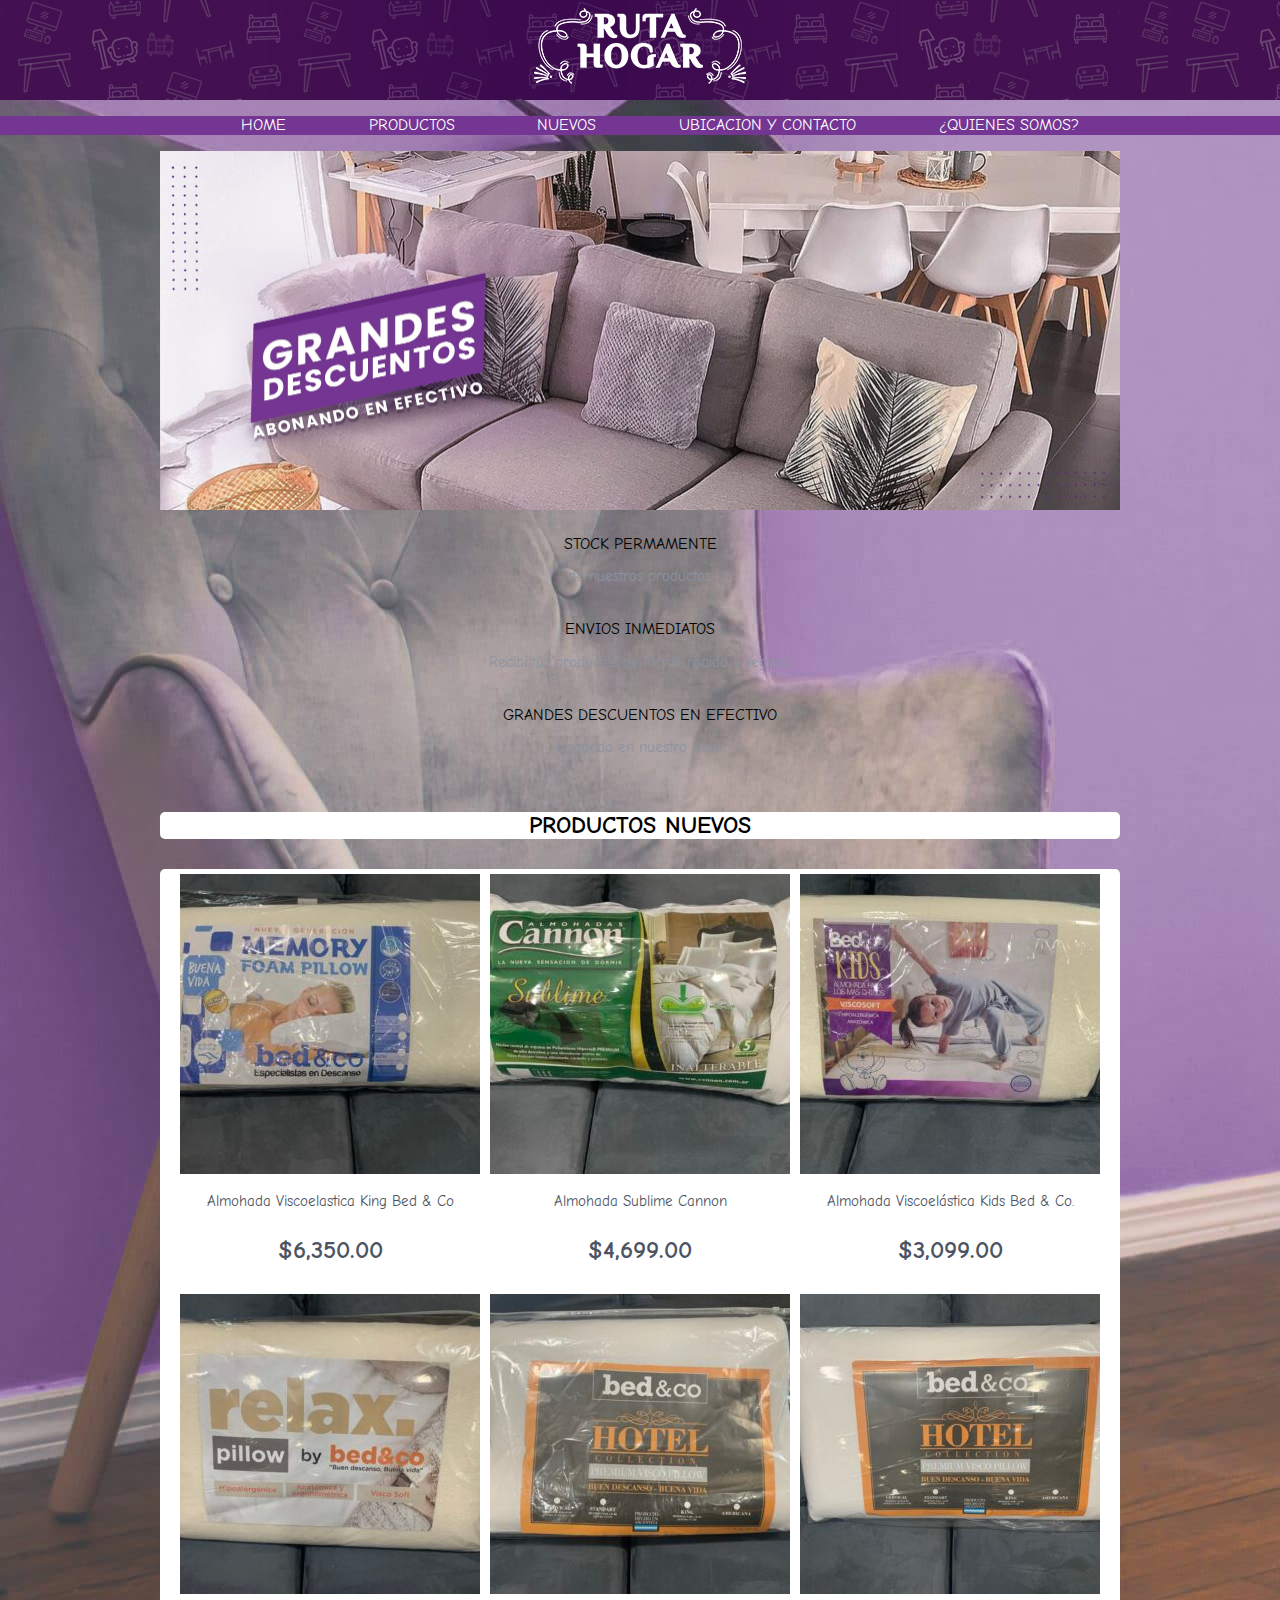
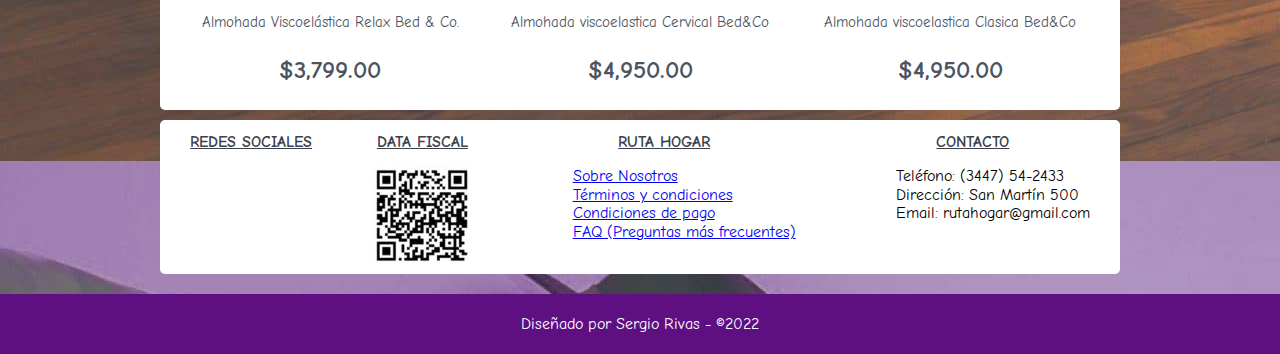
==== index.html @ 78387b26 "inicio" ====
<!DOCTYPE html>
<html>
    <head>
        <meta charset="utf-8">
        <title>Proyecto</title>
        <!-- CSS only -->
        <link href="https://cdn.jsdelivr.net/npm/bootstrap@5.2.0/dist/css/bootstrap.min.css" rel="stylesheet" integrity="sha384-gH2yIJqKdNHPEq0n4Mqa/HGKIhSkIHeL5AyhkYV8i59U5AR6csBvApHHNl/vI1Bx" crossorigin="anonymous">
        <!-- JavaScript Bundle with Popper -->
        <script src="https://cdn.jsdelivr.net/npm/bootstrap@5.2.0/dist/js/bootstrap.bundle.min.js" integrity="sha384-A3rJD856KowSb7dwlZdYEkO39Gagi7vIsF0jrRAoQmDKKtQBHUuLZ9AsSv4jD4Xa" crossorigin="anonymous"></script>
        <link rel="stylesheet" href="css/styles.css">
        <link rel="stylesheet" href="css/normalize.css">
        <!-- STYLES GOOGLE-->
        <link rel="preconnect" href="https://fonts.googleapis.com">
        <link rel="preconnect" href="https://fonts.gstatic.com" crossorigin>
        <link href="https://fonts.googleapis.com/css2?family=Comic+Neue:ital,wght@1,700&family=Edu+SA+Beginner&display=swap" rel="stylesheet">
        <!-- FONT AWESOME-->
        <link rel="stylesheet" href="https://cdnjs.cloudflare.com/ajax/libs/font-awesome/6.1.1/css/all.min.css" integrity="sha512-KfkfwYDsLkIlwQp6LFnl8zNdLGxu9YAA1QvwINks4PhcElQSvqcyVLLD9aMhXd13uQjoXtEKNosOWaZqXgel0g==" crossorigin="anonymous" referrerpolicy="no-referrer" />
    </head>
    <body>
        <header>
            <div class="holder">
                <img src="img/logo2_small_tr_sm.png" alt="Ruta Hogar"/>
            </div>
        </header>
        <nav>
            <div class="holder">
                <ul>
                    <li><a href="#">Home</a></li>
                    <li><a href="#">Productos</a></li>
                    <li><a href="#">Nuevos</a></li>
                    <li><a href="#">Ubicacion y Contacto</a></li>
                    <li><a href="#">¿Quienes Somos?</a></li>
                </ul>
            </div>
        </nav>
        <main class="holder">
            <div>
                <img src="img/slide_color_small-min.jpg" width="100%" alt="Ruta Hogar"/>
            </div>
            <div style="height: 10px"></div>
            <div class="row">
                <div class="col-md-4">
                    <div class="card cajas">
                        <i class="fa fa-boxes"></i>
                        STOCK PERMAMENTE
                        <p>de nuestros productos.</p>
                    </div>
                </div>
                <div class="col-md-4">
                    <div class="card cajas">
                        <i class="fa fa-shipping-fast"></i>
                        ENVIOS INMEDIATOS
                        <p>Recibí tus productos de forma rápida y segura.</p>
                    </div>
                </div>
                <div class="col-md-4">
                    <div class="card cajas">
                        <i class="fa fa-money-bill-alt"></i>
                        GRANDES DESCUENTOS EN EFECTIVO
                        <p>pagando en nuestro local.</p>
                    </div>
                </div>
            </div>
            <div style="height: 10px"></div>
            <div>
                <h2 style="border-radius: 5px;">PRODUCTOS NUEVOS</h2>
            </div>
            <div style="height: 10px"></div>
            <div class="productos">
                <div class="producto">
                    <img src="img/almohada1.jpeg"/>
                    <p>Almohada Viscoelastica King Bed & Co</p>
                    <p class="precio">$6,350.00</p>
                </div>
                <div class="producto">
                    <img src="img/almohada2.jpeg"/>
                    <p>Almohada Sublime Cannon</p>
                    <p class="precio">$4,699.00</p>
                </div>
                <div class="producto">
                    <img src="img/almohada3.jpeg"/>
                    <p>Almohada Viscoelástica Kids Bed & Co.</p>
                    <p class="precio">$3,099.00</p>
                </div>
                <div class="producto">
                    <img src="img/almohada4.jpeg"/>
                    <p>Almohada Viscoelástica Relax Bed & Co.</p>
                    <p class="precio">$3,799.00</p>
                </div>
                <div class="producto">
                    <img src="img/almohada5.jpeg"/>
                    <p>Almohada viscoelastica Cervical Bed&Co</p>
                    <p class="precio">$4,950.00</p>
                </div>
                <div class="producto">
                    <img src="img/almohada6.jpeg"/>
                    <p>Almohada viscoelastica Clasica Bed&Co</p>
                    <p class="precio">$4,950.00</p>
                </div>
            </div>
            <div style="height: 10px"></div>
            <div class="sociales">
                <div class="social">
                    <h2>Redes Sociales</h2>
                    <a href="#"><i class="fa-brands fa-facebook"></i></a>
                    <a href="#"><i class="fa-brands fa-instagram"></i></a>
                </div>
                <div class="social">
                    <h2>Data Fiscal</h2>
                    <img src="img/QR.jpg"/>
                </div>
                <div class="social">
                    <h2>Ruta Hogar</h2>
                    <ul>
                        <li><a href="#">Sobre Nosotros</a></li>
                        <li><a href="#">Términos y condiciones</a></li>
                        <li><a href="#">Condiciones de pago</a></li>
                        <li><a href="#">FAQ (Preguntas más frecuentes)</a></li>
                    </ul>
                </div>
                <div class="social">
                    <h2>Contacto</h2>
                    <ul>
                        <li>Teléfono: (3447) 54-2433</li>
                        <li>Dirección: San Martín 500</li>
                        <li>Email: rutahogar@gmail.com</li>
                    </ul>
                </div>
            </div>
        </div>
    </main>
    <footer>
        <p>Diseñado por Sergio Rivas - &copy;2022</p>
    </footer>
</body>
</html>
---- css/styles.css ----
body {
    font-family:  'Comic Neue', cursive;
    background-image: url(../img/bgnew_compress.jpg);
}

nav{
    background-color: #753593 !important;
}

nav ul {
    display: flex;
    justify-content: space-around;
    list-style: none;
}

nav ul li a{
    text-transform: uppercase;
    text-decoration: none;
    color: white;
}

nav ul li a:hover{
    color: #fea94c;
}

header {
    display: flex;
    align-items: center;
    flex-direction: column;
    background-image: url(../img/header_fondo_violeta-1.jpg);
}

main{
    display: flex;
}

main h2{
    text-align: center;
    background-color: white;
}

footer {
    background-color: #5e0f82 !important;
    color: white;
    clear: both;
    padding: 5px 0;
    margin-top: 20px;
    text-align: center;
}

.holder{
    max-width: 960px;
    margin:0 auto;
}

.cajas{
    max-height: 100px;
    text-align: center;
    padding-top: 10px;
    padding-bottom: 10px;
}

.cajas p{
    font-size: 15px;
    color: #8b93a1;
}

.productos {
    border-radius: 5px;
    background-color: white;
    display: flex;
    flex-wrap: wrap;
    justify-content: center;
}

.producto{
    margin-top: 5px;
    margin-left: 5px;
    margin-right: 5px;
    text-align: center;
}

.producto:hover{
    border: 3px solid;
    border-color: #753593;
}

.producto p{
    font-size: 15px;
    color: #4c5462;
}

.precio {
    font-size: 25px!important;
    color: #4c5462!important;
    font-weight: bold;
}

.sociales {
    border-radius: 5px;
    background-color: white;
    display: flex;
    flex-wrap: wrap;
    justify-content: space-around;
    padding-bottom: 5px;
}
.sociales h2{
    font-weight: bold;
    text-transform: uppercase;
    text-decoration: underline;
    font-size: 1em;
    color: #3c424d;
}

.social ul {
    display: flex;
    list-style: none;
    align-items: flex-start;
    flex-direction: column;
}
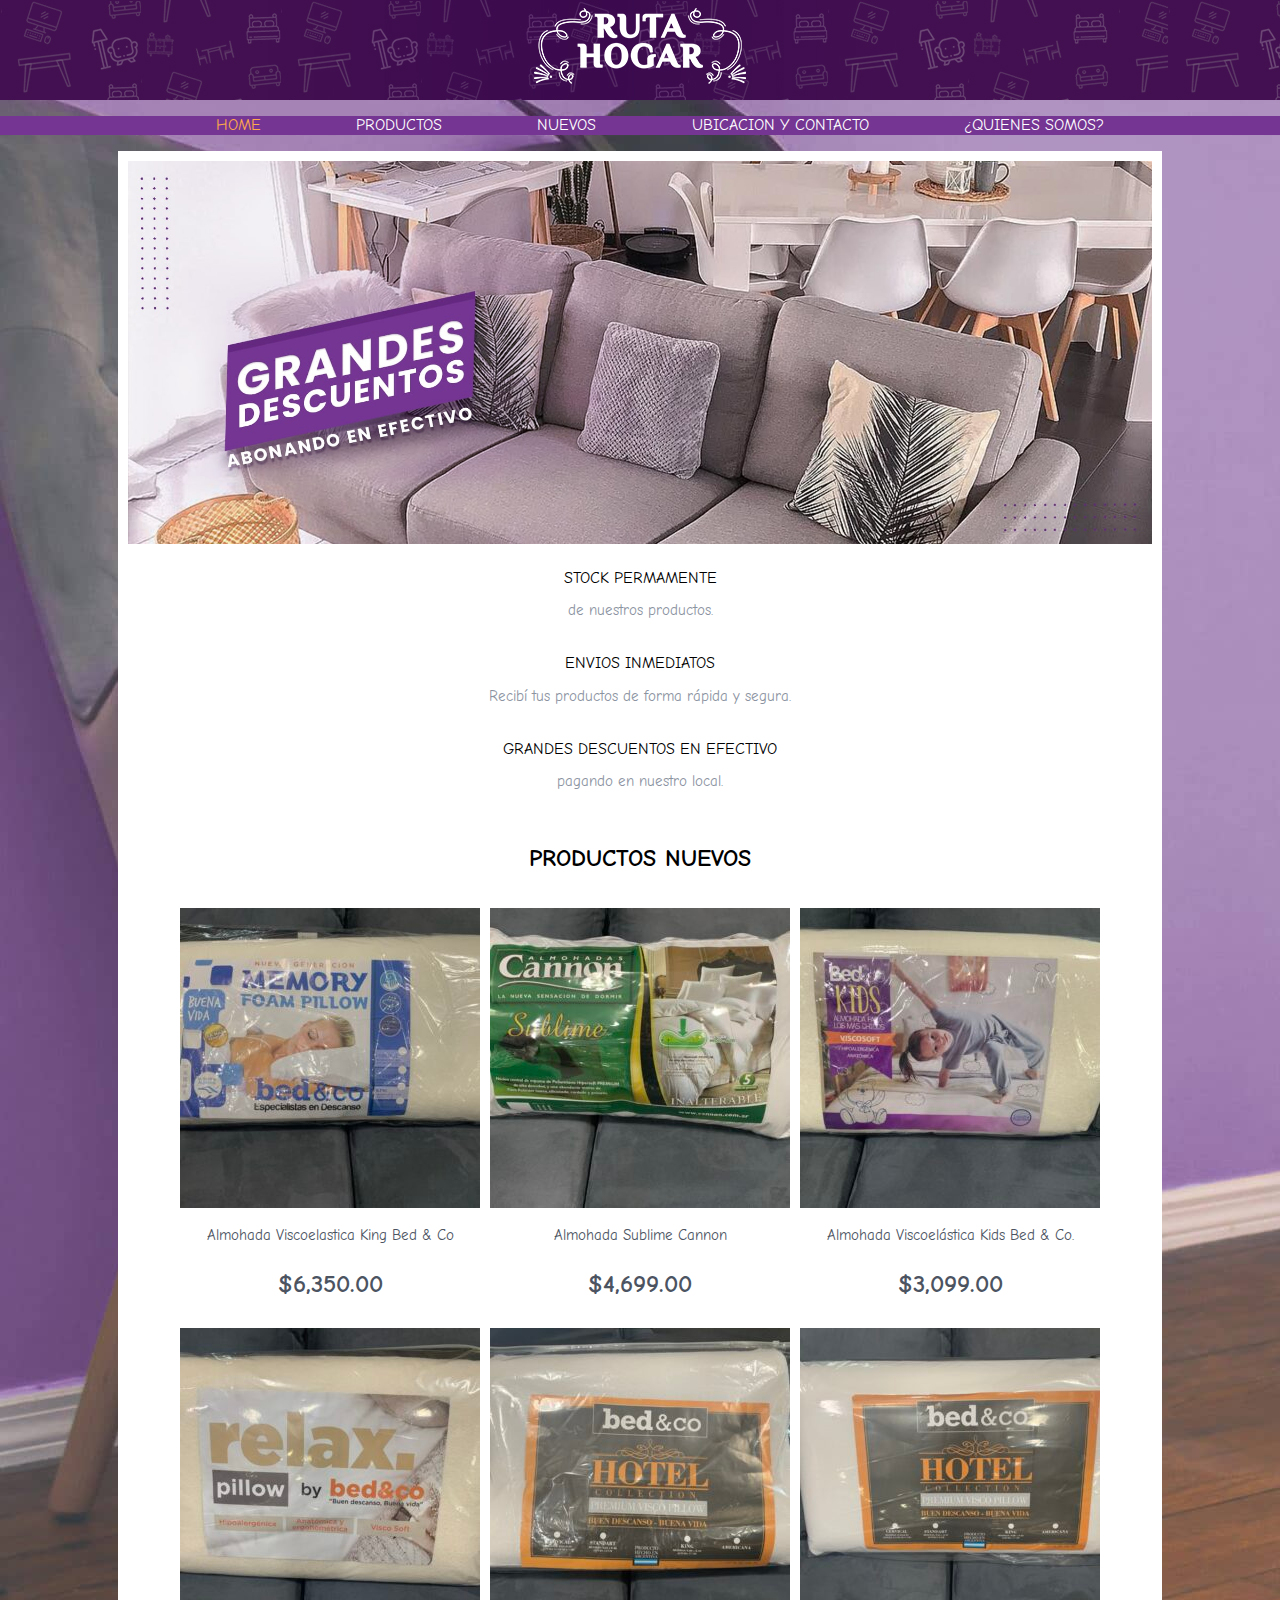
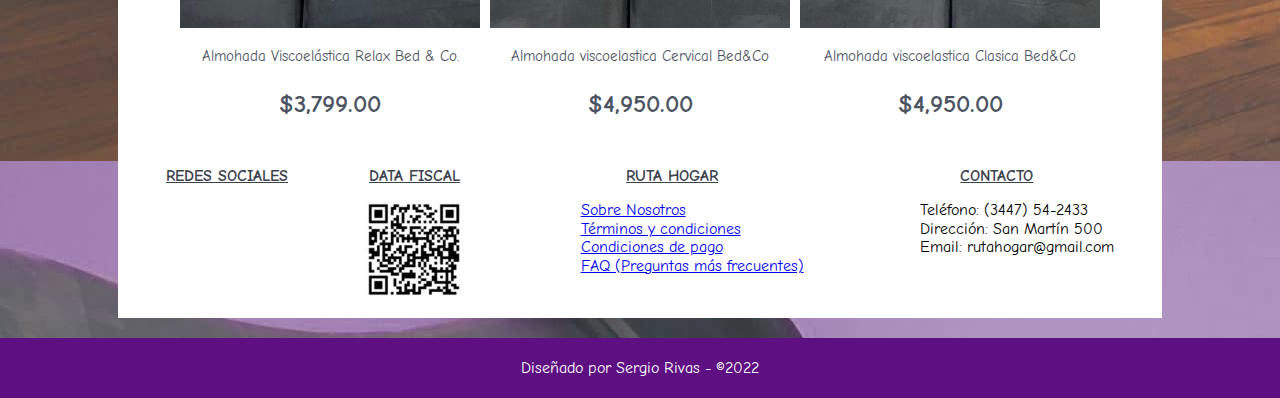
==== commit e2e7bf5c: "fix" ====
--- a/index.html
+++ b/index.html
@@ -13,7 +13,7 @@
         <!-- STYLES GOOGLE-->
         <link rel="preconnect" href="https://fonts.googleapis.com">
         <link rel="preconnect" href="https://fonts.gstatic.com" crossorigin>
-        <link href="https://fonts.googleapis.com/css2?family=Comic+Neue:ital,wght@1,700&family=Edu+SA+Beginner&display=swap" rel="stylesheet">
+        <link href="https://fonts.googleapis.com/css2?family=Comic+Neue:ital,wght@1,700&family=Edu+SA+Beginner&family=Karla:wght@200&display=swap" rel="stylesheet">
         <!-- FONT AWESOME-->
         <link rel="stylesheet" href="https://cdnjs.cloudflare.com/ajax/libs/font-awesome/6.1.1/css/all.min.css" integrity="sha512-KfkfwYDsLkIlwQp6LFnl8zNdLGxu9YAA1QvwINks4PhcElQSvqcyVLLD9aMhXd13uQjoXtEKNosOWaZqXgel0g==" crossorigin="anonymous" referrerpolicy="no-referrer" />
     </head>
@@ -26,10 +26,10 @@
         <nav>
             <div class="holder">
                 <ul>
-                    <li><a href="#">Home</a></li>
+                    <li><a class="activo" href="#">Home</a></li>
                     <li><a href="#">Productos</a></li>
                     <li><a href="#">Nuevos</a></li>
-                    <li><a href="#">Ubicacion y Contacto</a></li>
+                    <li><a href="contacto.html">Ubicacion y Contacto</a></li>
                     <li><a href="#">¿Quienes Somos?</a></li>
                 </ul>
             </div>
@@ -128,10 +128,9 @@
                     </ul>
                 </div>
             </div>
-        </div>
-    </main>
-    <footer>
-        <p>Diseñado por Sergio Rivas - &copy;2022</p>
-    </footer>
-</body>
+        </main>
+        <footer>
+            <p>Diseñado por Sergio Rivas - &copy;2022</p>
+        </footer>
+    </body>
 </html>
--- a/css/styles.css
+++ b/css/styles.css
@@ -32,6 +32,8 @@
 
 main{
     display: flex;
+    padding: 10px;
+    background-color: white;
 }
 
 main h2{
@@ -48,9 +50,14 @@
     text-align: center;
 }
 
+.activo{
+    color: #fea94c;
+}
+
 .holder{
-    max-width: 960px;
+    max-width: 80%;
     margin:0 auto;
+
 }
 
 .cajas{
@@ -117,4 +124,73 @@
     list-style: none;
     align-items: flex-start;
     flex-direction: column;
+}
+
+#contactoBread {
+    display: flex;
+    justify-content: flex-end;
+    background-image: url(../img/contacto_bread.jpg);
+    background-position: center top;
+    background-repeat: no-repeat;
+    min-height: 200px;
+}
+
+.breadcrumbRutaHogar{
+
+}
+
+.breadcrumbRutaHogar ol li{
+    color: white!important;
+    margin-top: 5px;
+    margin-right: 5px;
+}
+
+.breadcrumbRutaHogar ol li a {
+    text-decoration: none;
+    text-transform: none;
+    color:white;
+}
+
+.breadcrumbRutaHogar ol li a:hover{
+    color:#753593;
+}
+
+.card:hover{
+    border: 1px solid;
+    border-color: #753593;
+}
+
+.imgMapa:hover{
+    border: 1px solid;
+    border-color: #753593;
+}
+
+.contactoRuta{
+    display: flex;
+}
+
+.contactoRuta ol{
+    padding-left: 1px !important;
+}
+
+.contactoRuta ol li{
+    list-style: none;
+}
+
+.contactoRuta ol li *{
+    color: #4c5462;
+    margin-right: 10px;
+}
+
+.contactoRuta ol li label{
+    font-family: Karla;
+}
+
+.mensajeContacto{
+    background-color: #f7be68;
+    color: white;
+}
+
+.mensajeContacto p{
+    font-size: 18px;
 }